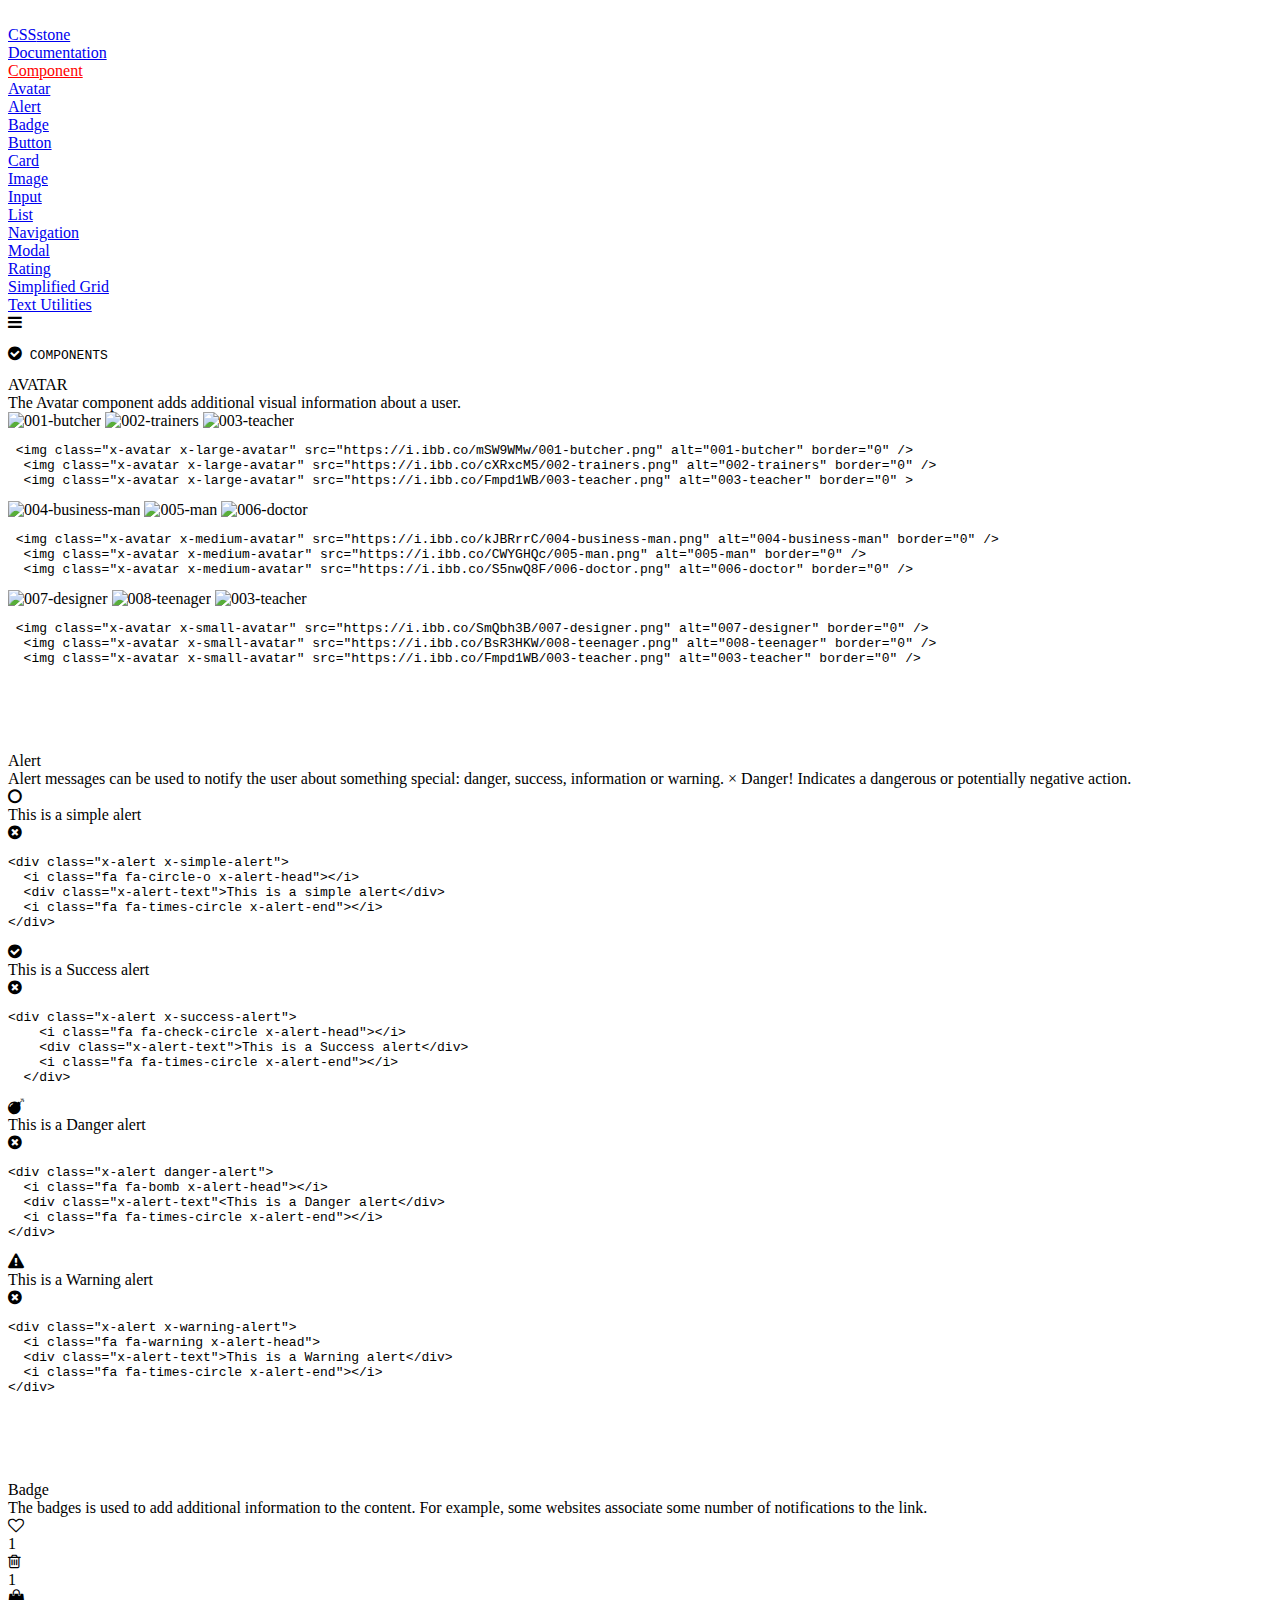
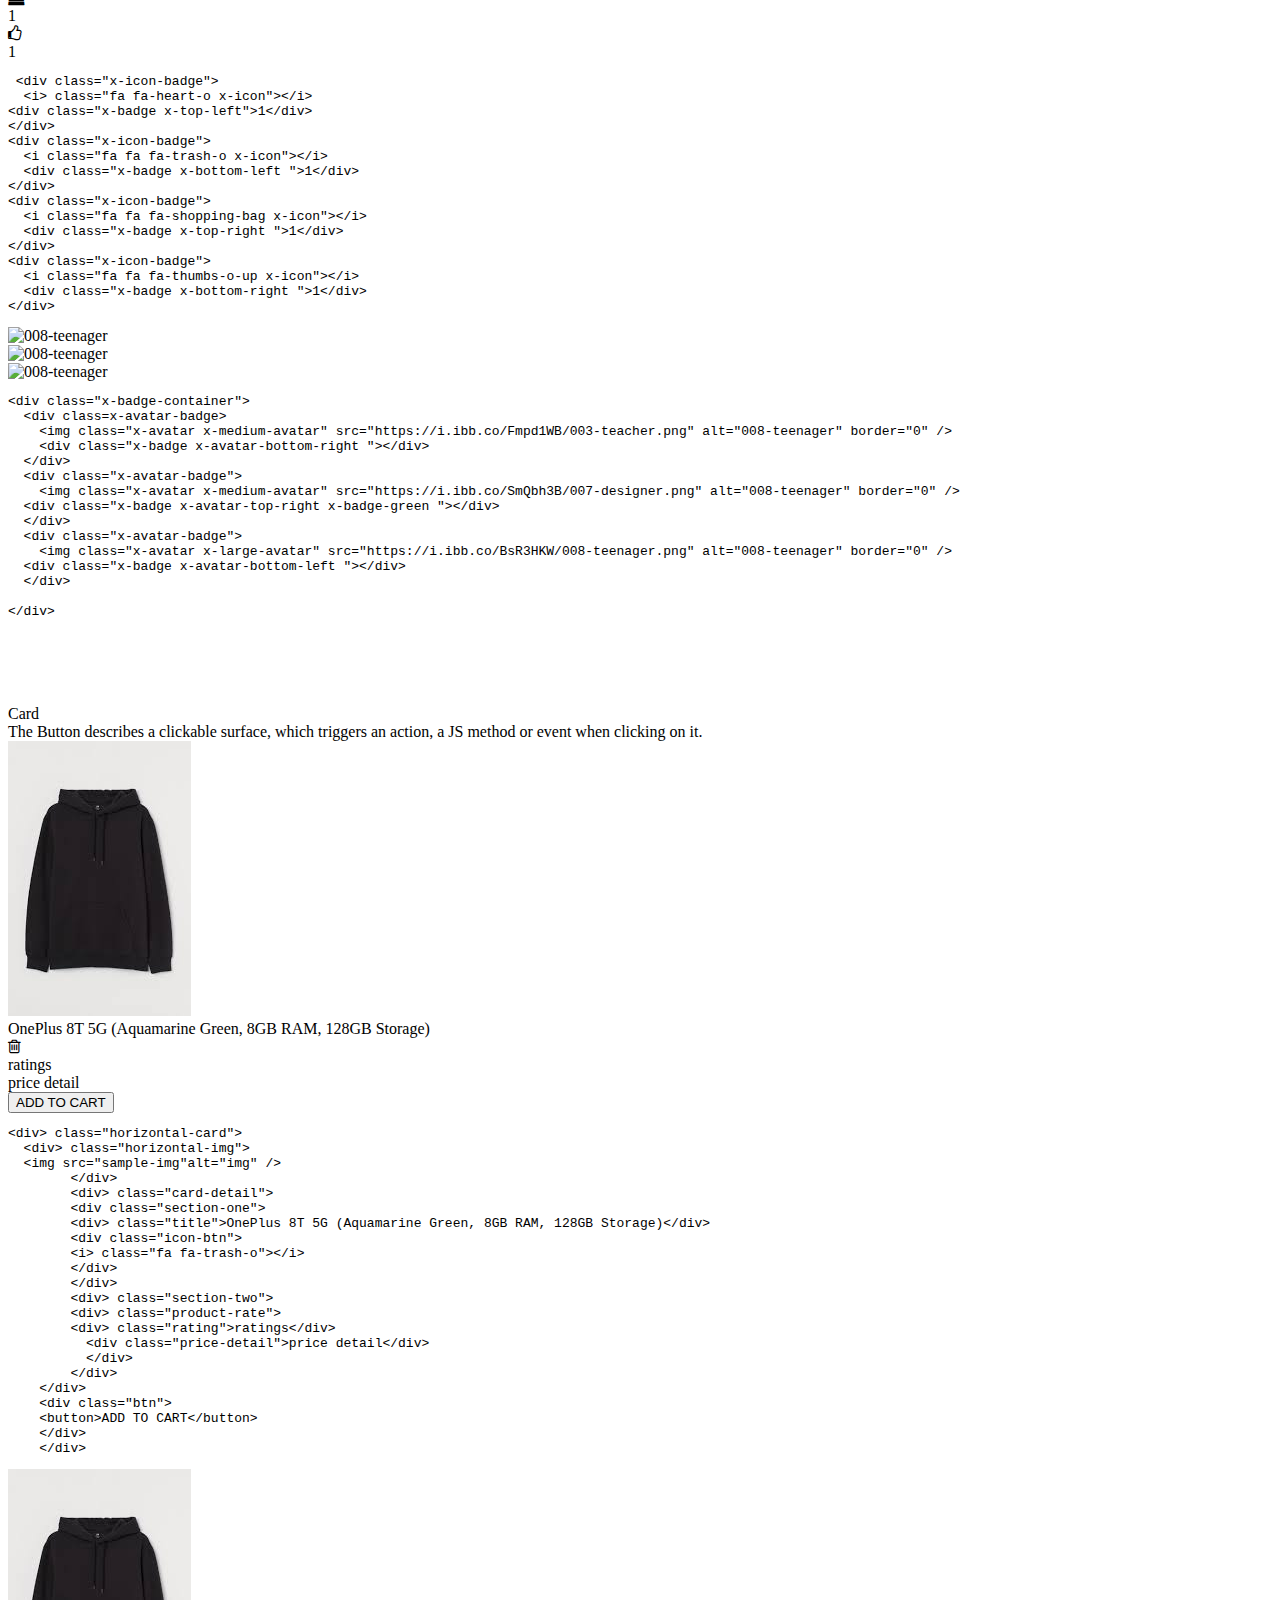
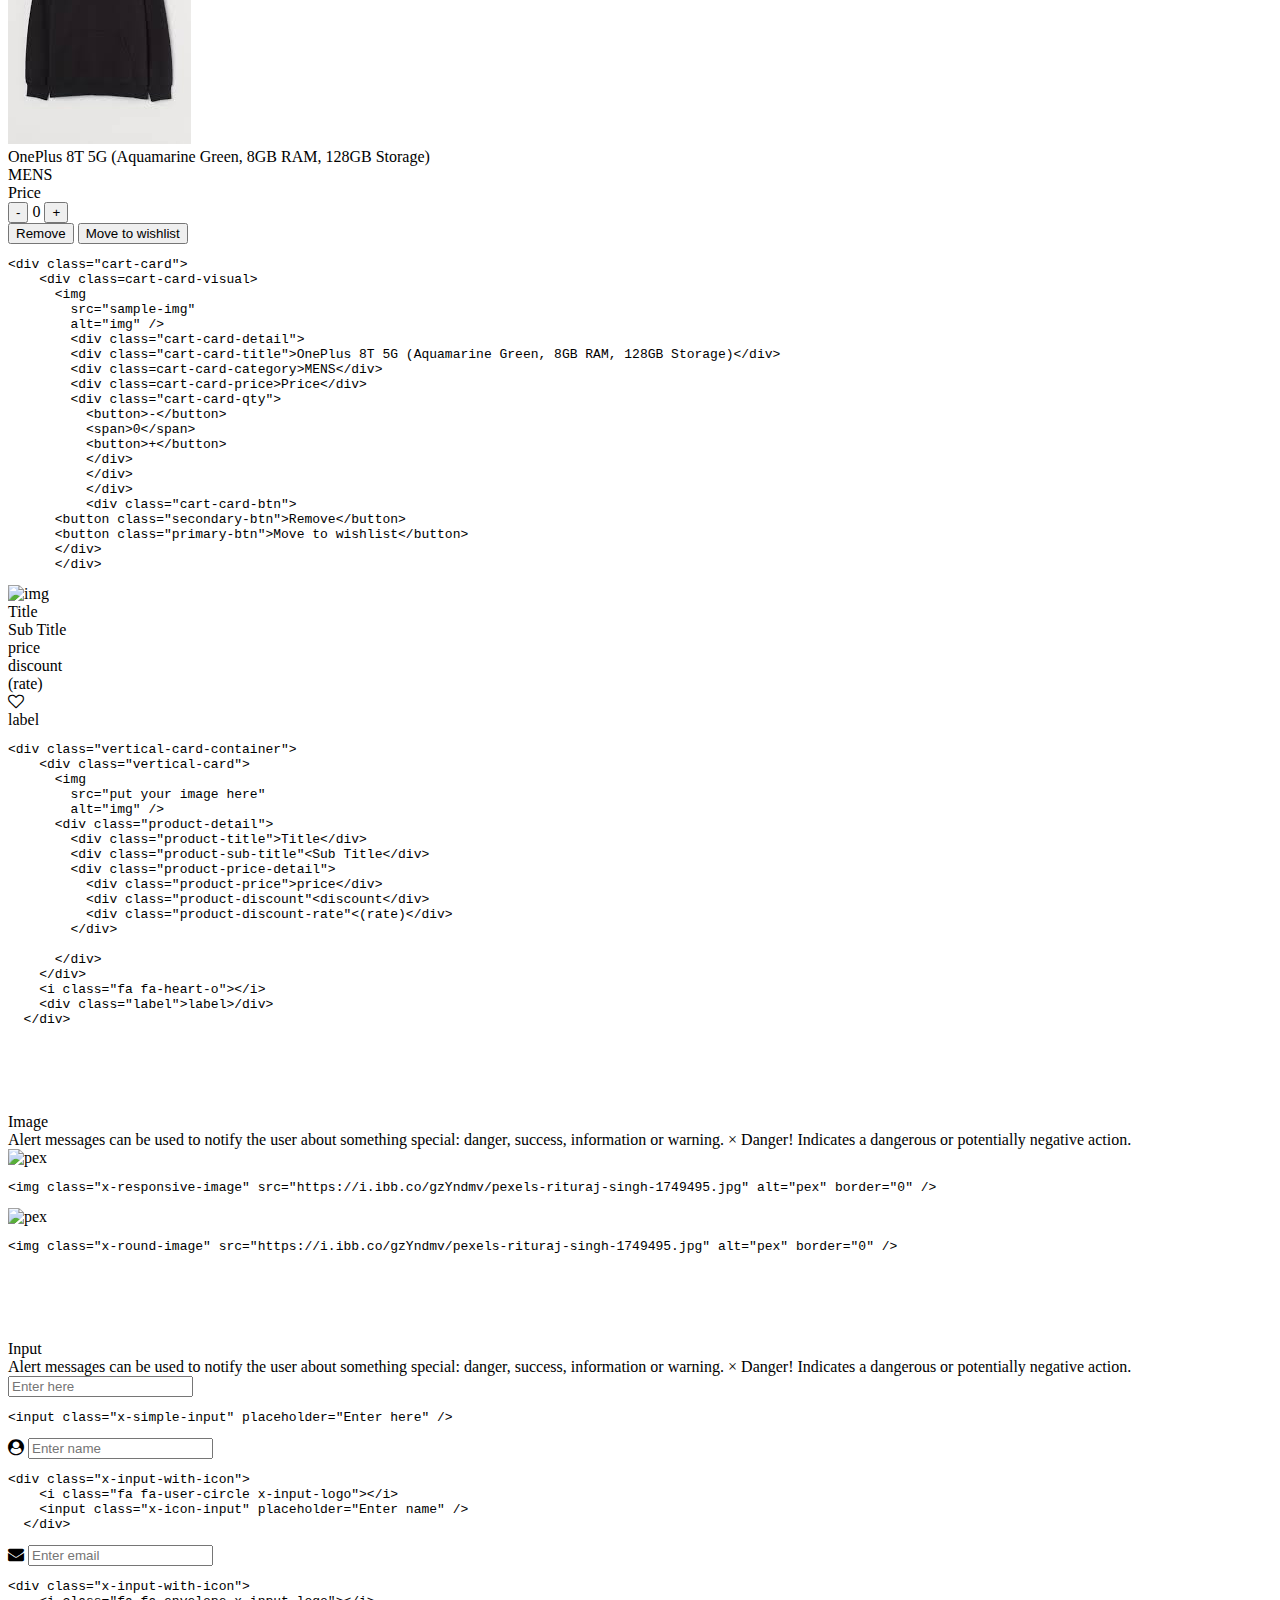
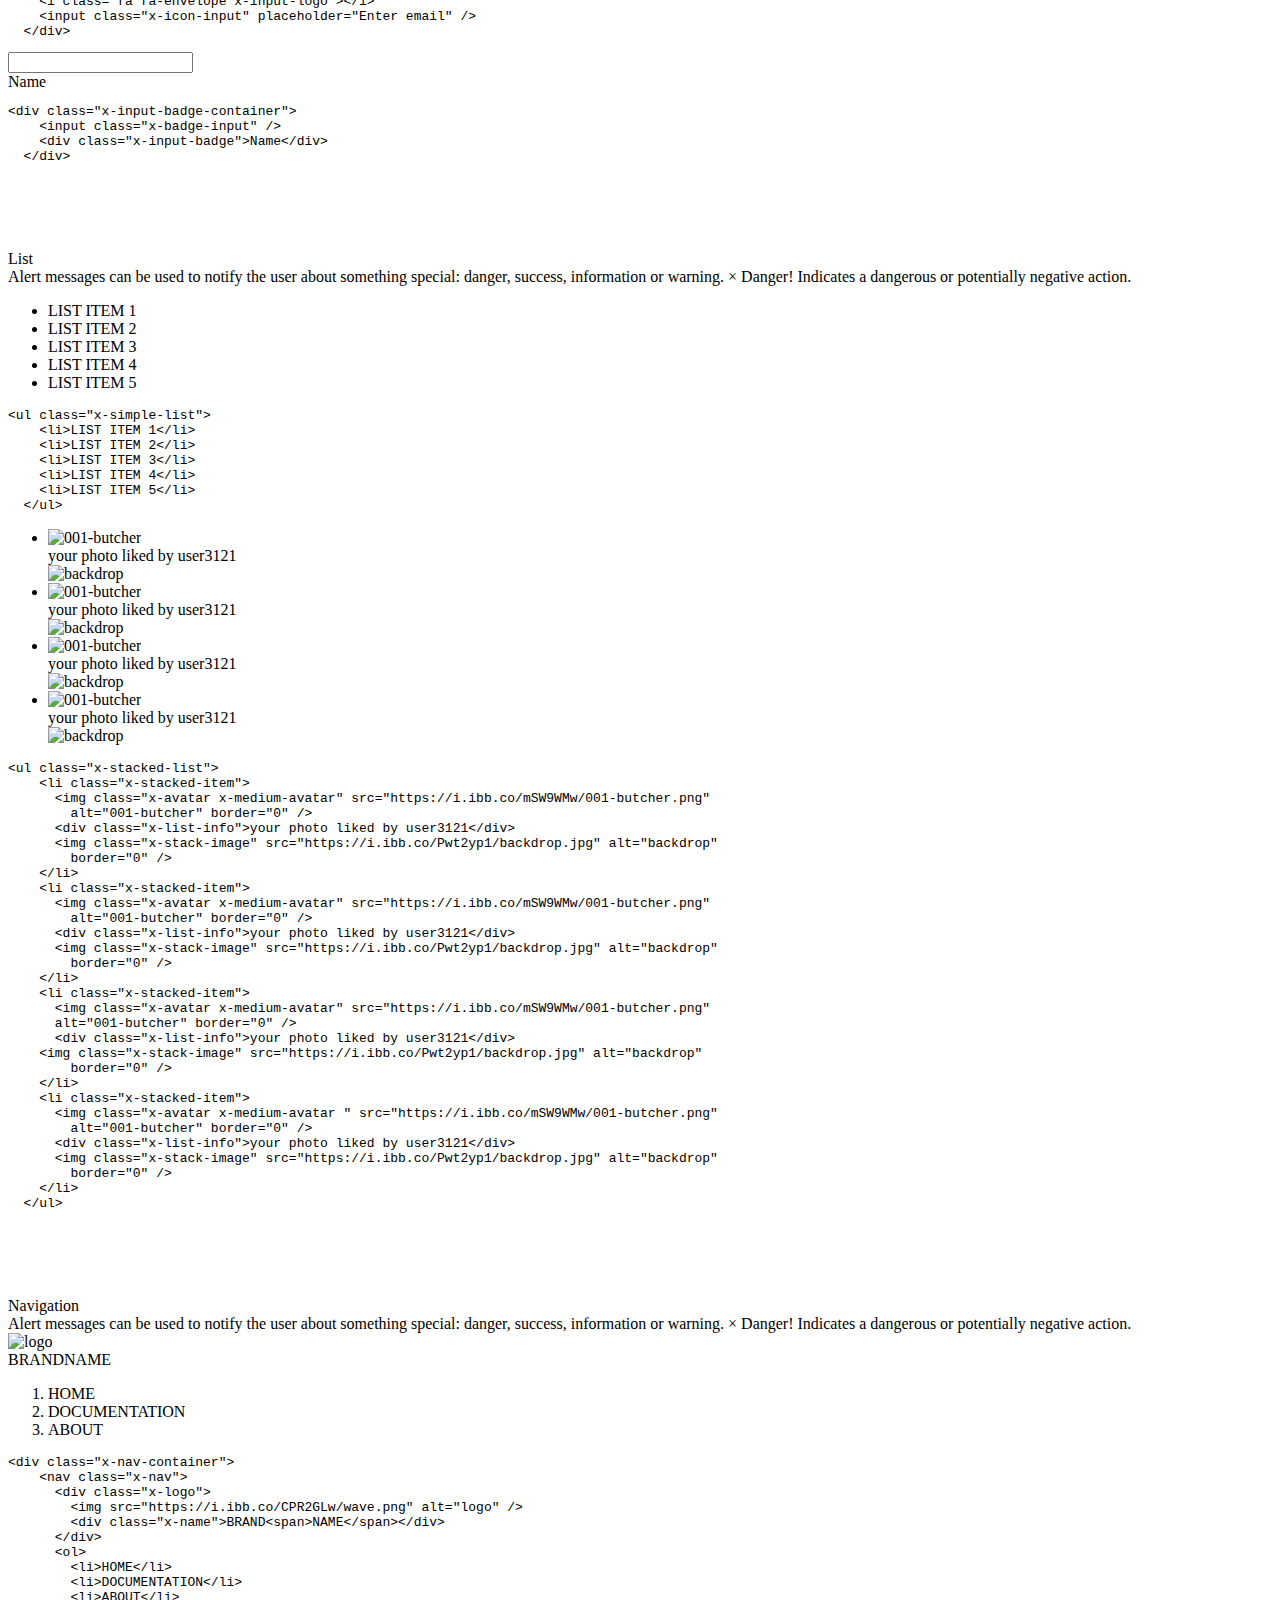
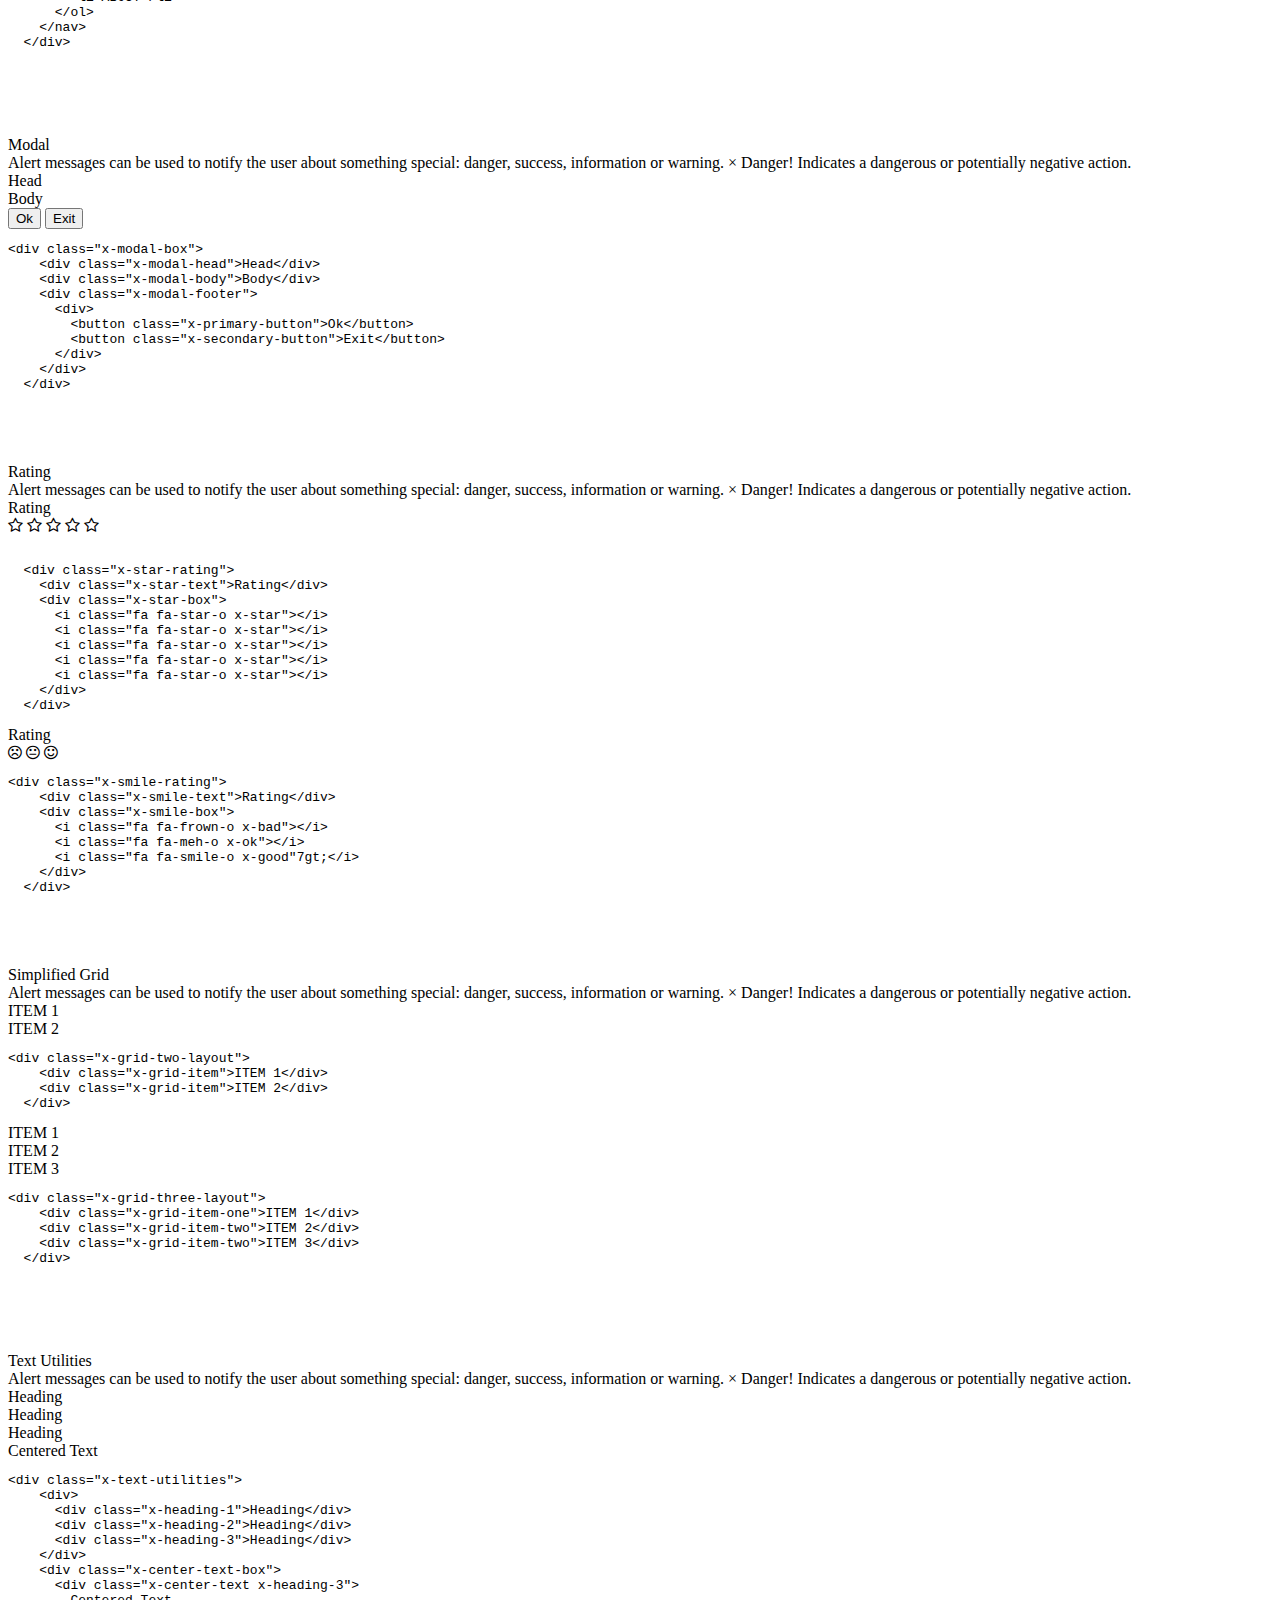
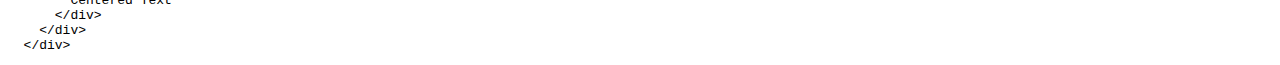
==== pages/component.html @ 978ebd3c "feat : add components" ====
<!DOCTYPE html>
<html lang="en">

<head>
  <meta charset="UTF-8" />
  <meta name="viewport" content="width=device-width, initial-scale=1.0" />
  <meta http-equiv="X-UA-Compatible" content="ie=edge" />
  <link rel="stylesheet" href="https://cssstonecomponent.netlify.app/style.css" />
  <link rel="stylesheet" href="https://cdnjs.cloudflare.com/ajax/libs/font-awesome/4.7.0/css/font-awesome.min.css" />
  <link rel="stylesheet" href="../css/styles.css" />
  <link rel="stylesheet"
    href="https://cdnjs.cloudflare.com/ajax/libs/highlight.js/11.1.0/styles/monokai-sublime.min.css" />
  <title>Document</title>
</head>

<body>
  <div class="app-container">
    <nav>
      <a href="../index.html">
        <div class="logo">
          <img src="https://i.ibb.co/N65VjXL/stone-1.png" alt="" />
          <div class="name">CSS<span>stone</span></div>
        </div>
      </a>
      <div class="nav-menu">
        <div class="nav-item"><a href="./documentation.html"> Documentation</a></div>
        <div class="nav-item"><a style="color: red;" href="./component.html"> Component</a></div>
      </div>
    </nav>
    <div class="main">
      <div class="main-content">
        <div class="sidebar">
          <div class="sidebar-item"><a href="#Avatar">Avatar</a></div>
          <div class="sidebar-item"><a href="#Alert">Alert</a></div>
          <div class="sidebar-item"><a href="#Badge">Badge</a></div>
          <div class="sidebar-item"><a href="#Button">Button</a></div>
          <div class="sidebar-item"><a href="#Card">Card</a></div>
          <div class="sidebar-item"><a href="#Image">Image</a></div>
          <div class="sidebar-item"><a href="#Input">Input</a></div>
          <div class="sidebar-item"><a href="#List">List</a></div>
          <div class="sidebar-item"><a href="#Navigation">Navigation</a></div>
          <div class="sidebar-item"><a href="#Modal">Modal</a></div>
          <div class="sidebar-item"><a href="#Rating">Rating</a></div>
          <div class="sidebar-item"><a href="#Simplified">Simplified Grid</a></div>
          <div class="sidebar-item"><a href="#Text-utilities">Text Utilities</a></div>
        </div>
        <div class="content-box">
          <div>
            <div class="menu">
              <i class="fa fa-reorder"></i>
            </div>
            <div class="content">

              <section id="Avatar" class="component-box">
                <pre
                  id="Avatar"><div class="page-title"><i class="fa fa-check-circle" aria-hidden="true"></i> COMPONENTS</div></pre>
                <div class="component-title">AVATAR</div>
                <div class="component-description">The Avatar component adds additional visual information about a user.
                </div>
                <div class="x-avatar-container">
                  <img class="x-avatar x-large-avatar" src="https://i.ibb.co/mSW9WMw/001-butcher.png" alt="001-butcher"
                    border="0" />
                  <img class="x-avatar x-large-avatar" src="https://i.ibb.co/cXRxcM5/002-trainers.png"
                    alt="002-trainers" border="0" />
                  <img class="x-avatar x-large-avatar" src="https://i.ibb.co/Fmpd1WB/003-teacher.png" alt="003-teacher"
                    border="0" />
                </div>
                <pre><code class="language-html"> &lt;img class="x-avatar x-large-avatar" src="https://i.ibb.co/mSW9WMw/001-butcher.png" alt="001-butcher" border="0" /&gt;
  &lt;img class="x-avatar x-large-avatar" src="https://i.ibb.co/cXRxcM5/002-trainers.png" alt="002-trainers" border="0" /&gt;
  &lt;img class="x-avatar x-large-avatar" src="https://i.ibb.co/Fmpd1WB/003-teacher.png" alt="003-teacher" border="0" &gt;</code></pre>


                <div class="x-avatar-container">
                  <img class="x-avatar x-medium-avatar" src="https://i.ibb.co/kJBRrrC/004-business-man.png"
                    alt="004-business-man" border="0" />
                  <img class="x-avatar x-medium-avatar" src="https://i.ibb.co/CWYGHQc/005-man.png" alt="005-man"
                    border="0" />
                  <img class="x-avatar x-medium-avatar" src="https://i.ibb.co/S5nwQ8F/006-doctor.png" alt="006-doctor"
                    border="0" />
                </div>

                <pre><code class="language-html"> &lt;img class="x-avatar x-medium-avatar" src="https://i.ibb.co/kJBRrrC/004-business-man.png" alt="004-business-man" border="0" /&gt;
  &lt;img class="x-avatar x-medium-avatar" src="https://i.ibb.co/CWYGHQc/005-man.png" alt="005-man" border="0" /&gt;
  &lt;img class="x-avatar x-medium-avatar" src="https://i.ibb.co/S5nwQ8F/006-doctor.png" alt="006-doctor" border="0" /&gt;</code></pre>

                <div class="x-avatar-container">
                  <img class="x-avatar x-small-avatar" src="https://i.ibb.co/SmQbh3B/007-designer.png"
                    alt="007-designer" border="0" />
                  <img class="x-avatar x-small-avatar" src="https://i.ibb.co/BsR3HKW/008-teenager.png"
                    alt="008-teenager" border="0" />
                  <img class="x-avatar x-small-avatar" src="https://i.ibb.co/Fmpd1WB/003-teacher.png" alt="003-teacher"
                    border="0" />
                </div>
                <pre><code  class="language-html code "> &lt;img class="x-avatar x-small-avatar" src="https://i.ibb.co/SmQbh3B/007-designer.png" alt="007-designer" border="0" /&gt;
  &lt;img class="x-avatar x-small-avatar" src="https://i.ibb.co/BsR3HKW/008-teenager.png" alt="008-teenager" border="0" /&gt;
  &lt;img class="x-avatar x-small-avatar" src="https://i.ibb.co/Fmpd1WB/003-teacher.png" alt="003-teacher" border="0" /&gt;</code></pre>

              </section>

              <pre id="Alert">



              </pre>

              <section class="component-box">
                <div class="component-title">Alert</div>
                <div class="component-description">
                  Alert messages can be used to notify the user about something special: danger, success, information or
                  warning. × Danger! Indicates a dangerous or potentially negative action.
                </div>
                <div class="x-alert-container">
                  <div class="x-alert x-simple-alert">
                    <i class="fa fa-circle-o x-alert-head"></i>
                    <div class="x-alert-text">This is a simple alert</div>
                    <i class="fa fa-times-circle x-alert-end"></i>
                  </div>

                  <pre><code class="language-html">&lt;div class="x-alert x-simple-alert"&gt;
  &lt;i class="fa fa-circle-o x-alert-head"&gt;&lt;/i&gt;
  &lt;div class="x-alert-text">This is a simple alert&lt;/div&gt;
  &lt;i class="fa fa-times-circle x-alert-end"&gt;&lt;/i&gt;
&lt;/div&gt;</code></pre>




                  <div class="x-alert x-success-alert">
                    <i class="fa fa-check-circle x-alert-head"></i>
                    <div class="x-alert-text">This is a Success alert</div>
                    <i class="fa fa-times-circle x-alert-end"></i>
                  </div>
                  <pre><code class="language-html">&lt;div class="x-alert x-success-alert"&gt;
    &lt;i class="fa fa-check-circle x-alert-head"&gt;&lt;/i&gt;
    &lt;div class="x-alert-text"&gt;This is a Success alert&lt;/div&gt;
    &lt;i class="fa fa-times-circle x-alert-end"&gt;&lt;/i&gt;
  &lt;/div&gt;</code></pre>


                  <div class="x-alert danger-alert">
                    <i class="fa fa-bomb x-alert-head"></i>
                    <div class="x-alert-text">This is a Danger alert</div>
                    <i class="fa fa-times-circle x-alert-end"></i>
                  </div>
                  <pre><code class="language-html">&lt;div class="x-alert danger-alert"&gt;
  &lt;i class="fa fa-bomb x-alert-head"&gt;&lt;/i&gt;
  &lt;div class="x-alert-text"&lt;This is a Danger alert&lt;/div&gt;
  &lt;i class="fa fa-times-circle x-alert-end"&gt;&lt;/i&gt;
&lt;/div&gt;</code></pre>



                  <div class="x-alert x-warning-alert">
                    <i class="fa fa-warning x-alert-head"></i>
                    <div class="x-alert-text">This is a Warning alert</div>
                    <i class="fa fa-times-circle x-alert-end"></i>
                  </div>


                  <pre><code class="language-html">&lt;div class="x-alert x-warning-alert"&gt;
  &lt;i class="fa fa-warning x-alert-head"&gt;</i>
  &lt;div class="x-alert-text"&gt;This is a Warning alert&lt;/div&gt;
  &lt;i class="fa fa-times-circle x-alert-end"&gt;&lt;/i&gt;
&lt;/div&gt;</code></pre>
                </div>
              </section>


              <pre id="Badge">



              </pre>




              <section class="component-box">
                <div class="component-title">Badge</div>
                <div class="component-description">The badges is used to add additional information to the content. For
                  example, some websites associate some number of notifications to the link.</div>
                <div class="component">
                  <div class="x-badge-container">
                    <div class="x-icon-badge">
                      <i class="fa fa-heart-o x-icon"></i>
                      <div class="x-badge x-top-left">1</div>
                    </div>
                    <div class="x-icon-badge">
                      <i class="fa fa fa-trash-o x-icon"></i>
                      <div class="x-badge x-bottom-left ">1</div>
                    </div>
                    <div class="x-icon-badge">
                      <i class="fa fa fa-shopping-bag x-icon"></i>
                      <div class="x-badge x-top-right ">1</div>
                    </div>
                    <div class="x-icon-badge">
                      <i class="fa fa fa-thumbs-o-up x-icon"></i>
                      <div class="x-badge x-bottom-right ">1</div>
                    </div>

                  </div>


                  <pre><code class="language-html"> &lt;div class="x-icon-badge"&gt;
  &lt;i&gt; class="fa fa-heart-o x-icon"&gt;&lt;/i&gt;
&lt;div class="x-badge x-top-left"&gt;1&lt;/div&gt;
&lt;/div&gt;
&lt;div class="x-icon-badge"&gt;
  &lt;i class="fa fa fa-trash-o x-icon"&gt;&lt;/i&gt;
  &lt;div class="x-badge x-bottom-left "&gt;1&lt;/div&gt;
&lt;/div&gt;
&lt;div class="x-icon-badge"&gt;
  &lt;i class="fa fa fa-shopping-bag x-icon">&lt;/i&gt;
  &lt;div class="x-badge x-top-right "&gt;1&lt;/div&gt;
&lt;/div&gt;
&lt;div class="x-icon-badge"&gt;
  &lt;i class="fa fa fa-thumbs-o-up x-icon">&lt;/i>
  &lt;div class="x-badge x-bottom-right "&gt;1&lt;/div&gt;
&lt;/div&gt;</code></pre>



                  <div class="x-badge-container">
                    <div class=x-avatar-badge>
                      <img class="x-avatar x-medium-avatar" src="https://i.ibb.co/Fmpd1WB/003-teacher.png"
                        alt="008-teenager" border="0" />
                      <div class="x-badge x-avatar-bottom-right "></div>

                    </div>
                    <div class="x-avatar-badge">
                      <img class="x-avatar x-medium-avatar" src="https://i.ibb.co/SmQbh3B/007-designer.png"
                        alt="008-teenager" border="0" />
                      <div class="x-badge x-avatar-top-right x-badge-green "></div>
                    </div>
                    <div class="x-avatar-badge">
                      <img class="x-avatar x-large-avatar" src="https://i.ibb.co/BsR3HKW/008-teenager.png"
                        alt="008-teenager" border="0" />
                      <div class="x-badge x-avatar-bottom-left "></div>
                    </div>

                  </div>
                  <pre><code class="language-html">&lt;div class="x-badge-container"&gt;
  &lt;div class=x-avatar-badge&gt;
    &lt;img class="x-avatar x-medium-avatar" src="https://i.ibb.co/Fmpd1WB/003-teacher.png" alt="008-teenager" border="0" /&gt;
    &lt;div class="x-badge x-avatar-bottom-right "&gt;&lt;/div&gt;
  &lt;/div&gt;
  &lt;div class="x-avatar-badge"&gt;
    &lt;img class="x-avatar x-medium-avatar" src="https://i.ibb.co/SmQbh3B/007-designer.png" alt="008-teenager" border="0" /&gt;
  &lt;div class="x-badge x-avatar-top-right x-badge-green ">&lt;/div&gt;
  &lt;/div&gt;
  &lt;div class="x-avatar-badge"&gt;
    &lt;img class="x-avatar x-large-avatar" src="https://i.ibb.co/BsR3HKW/008-teenager.png" alt="008-teenager" border="0" /&gt;
  &lt;div class="x-badge x-avatar-bottom-left ">&lt;/div&gt;
  &lt;/div&gt;

&lt;/div&gt;</code></pre>

                </div>
              </section>



              <pre id="Card">



              </pre>




              <section class="component-box">
                <div class="component-title">Card</div>
                <div class="component-description">
                  The Button describes a clickable surface, which triggers an action, a JS method or event when clicking
                  on it.</div>
                <div class="component">
                  <div class="horizontal-card">
                    <div class="horizontal-img">
                      <img
                        src="[data-uri]"
                        alt="img" />
                    </div>
                    <div class="card-detail">
                      <div class="section-one">
                        <div class="title">OnePlus 8T 5G (Aquamarine Green, 8GB RAM, 128GB Storage)</div>
                        <div class="icon-btn">
                          <i class="fa fa-trash-o"></i>
                        </div>
                      </div>
                      <div class="section-two">
                        <div class="product-rate">
                          <div class="rating">ratings</div>
                          <div class="price-detail">price detail</div>
                        </div>


                      </div>


                    </div>
                    <div class="btn">
                      <button>ADD TO CART</button>
                    </div>
                  </div>


                  <pre><code class="language-html">&lt;div&gt; class="horizontal-card"&gt;
  &lt;div&gt; class="horizontal-img"&gt;
  &lt;img src="sample-img"alt="img" /&gt;
        &lt;/div&gt;
        &lt;div&gt; class="card-detail"&gt;
        &lt;div class="section-one"&gt;
        &lt;div&gt; class="title"&gt;OnePlus 8T 5G (Aquamarine Green, 8GB RAM, 128GB Storage)&lt;/div&gt;
        &lt;div class="icon-btn"&gt;
        &lt;i&gt; class="fa fa-trash-o">&lt;/i&gt;
        &lt;/div&gt;
        &lt;/div&gt;
        &lt;div&gt; class="section-two"&gt;
        &lt;div&gt; class="product-rate"&gt;
        &lt;div&gt; class="rating">ratings&lt;/div&gt;
          &lt;div class="price-detail"&gt;price detail&lt;/div&gt;
          &lt;/div&gt;
        &lt;/div&gt;
    &lt;/div&gt;
    &lt;div class="btn"&gt;
    &lt;button&gt;ADD TO CART&lt;/button&gt;
    &lt;/div&gt;
    &lt;/div&gt;</code></pre>






                  <div class="cart-card">
                    <div class=cart-card-visual>
                      <img
                        src="[data-uri]"
                        alt="img" />
                      <div class="cart-card-detail">
                        <div class="cart-card-title">OnePlus 8T 5G (Aquamarine Green, 8GB RAM, 128GB Storage)</div>
                        <div class=cart-card-category>MENS</div>
                        <div class=cart-card-price>Price</div>
                        <div class="cart-card-qty">
                          <button>-</button>
                          <span>0</span>
                          <button>+</button>
                        </div>
                      </div>
                    </div>
                    <div class="cart-card-btn">
                      <button class="secondary-btn">Remove</button>
                      <button class="primary-btn">Move to wishlist</button>
                    </div>
                  </div>

                  <pre><code class="language-html">&lt;div class="cart-card"&gt;
    &lt;div class=cart-card-visual&gt;
      &lt;img
        src="sample-img"
        alt="img" /&gt;
        &lt;div class="cart-card-detail"&gt;
        &lt;div class="cart-card-title"&gt;OnePlus 8T 5G (Aquamarine Green, 8GB RAM, 128GB Storage)&lt;/div&gt;
        &lt;div class=cart-card-category>MENS&lt;/div&gt;
        &lt;div class=cart-card-price>Price&lt;/div&gt;
        &lt;div class="cart-card-qty"&gt;
          &lt;button>-&lt;/button&gt;
          &lt;span>0&lt;/span&gt;
          &lt;button>+&lt;/button&gt;
          &lt;/div&gt;
          &lt;/div&gt;
          &lt;/div&gt;
          &lt;div class="cart-card-btn"&gt;
      &lt;button class="secondary-btn">Remove&lt;/button&gt;
      &lt;button class="primary-btn">Move to wishlist&lt;/button&gt;
      &lt;/div&gt;
      &lt;/div&gt;</code></pre>



                  <div class="vertical-card-container">
                    <div class="vertical-card">
                      <img
                        src="https://encrypted-tbn1.gstatic.com/shopping?q=tbn:ANd9GcRkSz6Z052fEF9FCIKtK4ckr84siVfD7YoCHuKXB4Wa2L5F1HJ79UEt3oxcUUyt5Ts0K--gOsFvYIi30_foLUqBvz4rgLSIJVbhl_UvGUP-qI5SAs1dClyr5g&usqp=CAE"
                        alt="img" />
                      <div class="product-detail">
                        <div class="product-title">Title</div>
                        <div class="product-sub-title">Sub Title</div>
                        <div class="product-price-detail">
                          <div class="product-price">price</div>
                          <div class="product-discount">discount</div>
                          <div class="product-discount-rate">(rate)</div>
                        </div>

                      </div>
                    </div>
                    <i class="fa fa-heart-o"></i>
                    <div class="label">label</div>
                  </div>

                </div>



                <pre><code class="language-html">&lt;div class="vertical-card-container"&gt;
    &lt;div class="vertical-card"&gt;
      &lt;img
        src="put your image here"
        alt="img" /&gt;
      &lt;div class="product-detail"&gt;
        &lt;div class="product-title"&gt;Title&lt;/div&gt;
        &lt;div class="product-sub-title"&lt;Sub Title&lt;/div&gt;
        &lt;div class="product-price-detail"&gt;
          &lt;div class="product-price"&gt;price&lt;/div&gt;
          &lt;div class="product-discount"&lt;discount&lt;/div&gt;
          &lt;div class="product-discount-rate"&lt;(rate)&lt;/div&gt;
        &lt;/div&gt;

      &lt;/div&gt;
    &lt;/div&gt;
    &lt;i class="fa fa-heart-o"&gt;&lt;/i&gt;
    &lt;div class="label"&gt;label&gt;/div&gt;
  &lt;/div&gt;</code></pre>

              </section>



              <pre id="Image">



              </pre>
              <section class="component-box">
                <div class="component-title">Image</div>
                <div class="component-description">
                  Alert messages can be used to notify the user about something special: danger, success, information or
                  warning. × Danger! Indicates a dangerous or potentially negative action.
                </div>
                <div class="component">
                  <img class="x-responsive-image" src="https://i.ibb.co/gzYndmv/pexels-rituraj-singh-1749495.jpg"
                    alt="pex" border="0" />


                  <pre><code class="language-html">&lt;img class="x-responsive-image" src="https://i.ibb.co/gzYndmv/pexels-rituraj-singh-1749495.jpg" alt="pex" border="0" /&gt;</code></pre>


                  <img class="x-round-image" src="https://i.ibb.co/gzYndmv/pexels-rituraj-singh-1749495.jpg" alt="pex"
                    border="0" />

                  <pre><code class="language-html">&lt;img class="x-round-image" src="https://i.ibb.co/gzYndmv/pexels-rituraj-singh-1749495.jpg" alt="pex" border="0" /&gt;</code></pre>
                </div>
              </section>



              <pre id="Input">



              </pre>



              <section class="component-box">
                <div class="component-title">Input</div>
                <div class="component-description">
                  Alert messages can be used to notify the user about something special: danger, success, information or
                  warning. × Danger! Indicates a dangerous or potentially negative action.
                </div>
                <div class="component">
                  <input class="x-simple-input" placeholder="Enter here" />

                  <pre><code class="language-html">&lt;input class="x-simple-input" placeholder="Enter here" /&gt;</code></pre>
                  <div class="x-input-with-icon">
                    <i class="fa fa-user-circle x-input-logo"></i>
                    <input class="x-icon-input" placeholder="Enter name" />
                  </div>

                  <pre><code class="language-html">&lt;div class="x-input-with-icon"&gt;
    &lt;i class="fa fa-user-circle x-input-logo"&gt;&lt;/i&gt;
    &lt;input class="x-icon-input" placeholder="Enter name" /&gt;
  &lt;/div&gt;</code></pre>


                  <div class="x-input-with-icon">
                    <i class="fa fa-envelope x-input-logo"></i>
                    <input class="x-icon-input" placeholder="Enter email" />
                  </div>

                  <pre><code class="language-html">&lt;div class="x-input-with-icon"&gt;
    &lt;i class="fa fa-envelope x-input-logo"&gt;&lt;/i&gt;
    &lt;input class="x-icon-input" placeholder="Enter email" /&gt;
  &lt;/div&gt;</code></pre>

                  <div class="x-input-badge-container">
                    <input class="x-badge-input" />
                    <div class="x-input-badge">Name</div>
                  </div>

                  <pre><code class="language-html">&lt;div class="x-input-badge-container"&gt;
    &lt;input class="x-badge-input" /&gt;
    &lt;div class="x-input-badge"&gt;Name&lt;/div&gt;
  &lt;/div&gt;</code></pre>



                </div>
              </section>





              <pre id="List">



              </pre>


              <section class="component-box">
                <div class="component-title">List</div>
                <div class="component-description">
                  Alert messages can be used to notify the user about something special: danger, success, information or
                  warning. × Danger! Indicates a dangerous or potentially negative action.
                </div>
                <div class="component">
                  <div class="x-list">
                    <ul class="x-simple-list">
                      <li>LIST ITEM 1</li>
                      <li>LIST ITEM 2</li>
                      <li>LIST ITEM 3</li>
                      <li>LIST ITEM 4</li>
                      <li>LIST ITEM 5</li>
                    </ul>


                    <pre><code class="language-html">&lt;ul class="x-simple-list"&gt;
    &lt;li&gt;LIST ITEM 1&lt;/li&gt;
    &lt;li&gt;LIST ITEM 2&lt;/li&gt;
    &lt;li&gt;LIST ITEM 3&lt;/li&gt;
    &lt;li&gt;LIST ITEM 4&lt;/li&gt;
    &lt;li&gt;LIST ITEM 5&lt;/li&gt;
  &lt;/ul&gt;</code></pre>

                    <ul class="x-stacked-list">
                      <li class="x-stacked-item">
                        <img class="x-avatar x-medium-avatar" src="https://i.ibb.co/mSW9WMw/001-butcher.png"
                          alt="001-butcher" border="0" />
                        <div class="x-list-info">your photo liked by user3121</div>
                        <img class="x-stack-image" src="https://i.ibb.co/Pwt2yp1/backdrop.jpg" alt="backdrop"
                          border="0" />
                      </li>
                      <li class="x-stacked-item">
                        <img class="x-avatar x-medium-avatar" src="https://i.ibb.co/mSW9WMw/001-butcher.png"
                          alt="001-butcher" border="0" />
                        <div class="x-list-info">your photo liked by user3121</div>
                        <img class="x-stack-image" src="https://i.ibb.co/Pwt2yp1/backdrop.jpg" alt="backdrop"
                          border="0" />
                      </li>
                      <li class="x-stacked-item">
                        <img class="x-avatar x-medium-avatar" src="https://i.ibb.co/mSW9WMw/001-butcher.png"
                          alt="001-butcher" border="0" />
                        <div class="x-list-info">your photo liked by user3121</div>
                        <img class="x-stack-image" src="https://i.ibb.co/Pwt2yp1/backdrop.jpg" alt="backdrop"
                          border="0" />
                      </li>
                      <li class="x-stacked-item">
                        <img class="x-avatar x-medium-avatar " src="https://i.ibb.co/mSW9WMw/001-butcher.png"
                          alt="001-butcher" border="0" />
                        <div class="x-list-info">your photo liked by user3121</div>
                        <img class="x-stack-image" src="https://i.ibb.co/Pwt2yp1/backdrop.jpg" alt="backdrop"
                          border="0" />
                      </li>
                    </ul>


                    <pre><code class="language-html">&lt;ul class="x-stacked-list"&gt;
    &lt;li class="x-stacked-item"&gt;
      &lt;img class="x-avatar x-medium-avatar" src="https://i.ibb.co/mSW9WMw/001-butcher.png"
        alt="001-butcher" border="0" /&gt;
      &lt;div class="x-list-info">your photo liked by user3121&lt;/div&gt;
      &lt;img class="x-stack-image" src="https://i.ibb.co/Pwt2yp1/backdrop.jpg" alt="backdrop"
        border="0" /&gt;
    &lt;/li&gt;
    &lt;li class="x-stacked-item"&gt;
      &lt;img class="x-avatar x-medium-avatar" src="https://i.ibb.co/mSW9WMw/001-butcher.png"
        alt="001-butcher" border="0" /&gt;
      &lt;div class="x-list-info"&gt;your photo liked by user3121&lt;/div&gt;
      &lt;img class="x-stack-image" src="https://i.ibb.co/Pwt2yp1/backdrop.jpg" alt="backdrop"
        border="0" /&gt;
    &lt;/li&gt;
    &lt;li class="x-stacked-item"&gt;
      &lt;img class="x-avatar x-medium-avatar" src="https://i.ibb.co/mSW9WMw/001-butcher.png"
      alt="001-butcher" border="0" /&gt;
      &lt;div class="x-list-info"&gt;your photo liked by user3121&lt;/div&gt;
    &lt;img class="x-stack-image" src="https://i.ibb.co/Pwt2yp1/backdrop.jpg" alt="backdrop"
        border="0" /&gt;
    &lt;/li&gt;
    &lt;li class="x-stacked-item"&gt;
      &lt;img class="x-avatar x-medium-avatar " src="https://i.ibb.co/mSW9WMw/001-butcher.png"
        alt="001-butcher" border="0" /&gt;
      &lt;div class="x-list-info">your photo liked by user3121&lt;/div&gt;
      &lt;img class="x-stack-image" src="https://i.ibb.co/Pwt2yp1/backdrop.jpg" alt="backdrop"
        border="0" /&gt;
    &lt;/li&gt;
  &lt;/ul&gt;</code></pre>

                  </div>


                </div>
              </section>


              <pre id="Navigation">



              </pre>



              <section class="component-box">
                <div class="component-title">Navigation</div>
                <div class="component-description">
                  Alert messages can be used to notify the user about something special: danger, success, information or
                  warning. × Danger! Indicates a dangerous or potentially negative action.
                </div>
                <div class="component">
                  <div class="x-nav-container">
                    <nav class="x-nav">
                      <div class="x-logo">
                        <img src="https://i.ibb.co/CPR2GLw/wave.png" alt="logo" />
                        <div class="x-name">BRAND<span>NAME</span></div>
                      </div>
                      <ol>
                        <li>HOME</li>
                        <li>DOCUMENTATION</li>
                        <li>ABOUT</li>
                      </ol>
                    </nav>
                  </div>
                </div>

                <pre><code class="language-html">&lt;div class="x-nav-container"&gt;
    &lt;nav class="x-nav"&gt;
      &lt;div class="x-logo"&gt;
        &lt;img src="https://i.ibb.co/CPR2GLw/wave.png" alt="logo" /&gt;
        &lt;div class="x-name"&gt;BRAND&lt;span&gt;NAME&lt;/span&gt;&lt;/div&gt;
      &lt;/div&gt;
      &lt;ol&gt;
        &lt;li&gt;HOME&lt;/li&gt;
        &lt;li&gt;DOCUMENTATION&lt;/li&gt;
        &lt;li&gt;ABOUT&lt;/li&gt;
      &lt;/ol&gt;
    &lt;/nav&gt;
  &lt;/div&gt;</code></pre>




              </section>

              <pre id="Modal">



              </pre>

              <section class="component-box">
                <div class="component-title">Modal</div>
                <div class="component-description">
                  Alert messages can be used to notify the user about something special: danger, success, information or
                  warning. × Danger! Indicates a dangerous or potentially negative action.
                </div>
                <div class="component">
                  <div class="x-modal-box">
                    <div class="x-modal-head">Head</div>
                    <div class="x-modal-body">Body</div>
                    <div class="x-modal-footer">
                      <div>
                        <button class="x-primary-button">Ok</button>
                        <button class="x-secondary-button">Exit</button>
                      </div>
                    </div>
                  </div>
                </div>

                <pre><code class="language-html">&lt;div class="x-modal-box"&gt;
    &lt;div class="x-modal-head"&gt;Head&lt;/div&gt;
    &lt;div class="x-modal-body"&gt;Body&lt;/div&gt;
    &lt;div class="x-modal-footer"&gt;
      &lt;div&gt;
        &lt;button class="x-primary-button"&gt;Ok&lt;/button&gt;
        &lt;button class="x-secondary-button"&gt;Exit&lt;/button&gt;
      &lt;/div&gt;
    &lt;/div&gt;
  &lt;/div&gt;</code></pre>



              </section>



              <pre id="Rating">



</pre>



              <section class="component-box">
                <div class="component-title">Rating</div>
                <div class="component-description">
                  Alert messages can be used to notify the user about something special: danger, success, information or
                  warning. × Danger! Indicates a dangerous or potentially negative action.
                </div>
                <div class="component">
                  <div class="x-star-rating">
                    <div class="x-star-text">Rating</div>
                    <div class="x-star-box">
                      <i class="fa fa-star-o x-star"></i>
                      <i class="fa fa-star-o x-star"></i>
                      <i class="fa fa-star-o x-star"></i>
                      <i class="fa fa-star-o x-star"></i>
                      <i class="fa fa-star-o x-star"></i>
                    </div>
                  </div>



                  <pre><code class="language-html">
  &lt;div class="x-star-rating"&gt;
    &lt;div class="x-star-text"&gt;Rating&lt;/div&gt;
    &lt;div class="x-star-box"&gt;
      &lt;i class="fa fa-star-o x-star"&gt;&lt;/i&gt;
      &lt;i class="fa fa-star-o x-star"&gt;&lt;/i&gt;
      &lt;i class="fa fa-star-o x-star"&gt;&lt;/i&gt;
      &lt;i class="fa fa-star-o x-star"&gt;&lt;/i&gt;
      &lt;i class="fa fa-star-o x-star"&gt;&lt;/i&gt;
    &lt;/div&gt;
  &lt;/div&gt;</code></pre>





                  <div class="x-smile-rating">
                    <div class="x-smile-text">Rating</div>
                    <div class="x-smile-box">
                      <i class="fa fa-frown-o x-bad"></i>
                      <i class="fa fa-meh-o x-ok"></i>
                      <i class="fa fa-smile-o x-good"></i>
                    </div>
                  </div>
                </div>

                <pre><code class="language-html">&lt;div class="x-smile-rating"&gt;
    &lt;div class="x-smile-text"&gt;Rating&lt;/div&gt;
    &lt;div class="x-smile-box"&gt;
      &lt;i class="fa fa-frown-o x-bad"&gt;&lt;/i&gt;
      &lt;i class="fa fa-meh-o x-ok"&gt;&lt;/i&gt;
      &lt;i class="fa fa-smile-o x-good"7gt;&lt;/i&gt;
    &lt;/div&gt;
  &lt;/div&gt</code></pre>


              </section>




              <pre id="#Simplified">



</pre>



              <section class="component-box">
                <div class="component-title">Simplified Grid</div>
                <div class="component-description">
                  Alert messages can be used to notify the user about something special: danger, success, information or
                  warning. × Danger! Indicates a dangerous or potentially negative action.
                </div>
                <div class="component">
                  <div class="x-grid-container">
                    <div class="x-grid-two-layout">
                      <div class="x-grid-item">ITEM 1</div>
                      <div class="x-grid-item">ITEM 2</div>
                    </div>
                  </div>

                  <pre><code class="language-html">&lt;div class="x-grid-two-layout"&gt;
    &lt;div class="x-grid-item"&gt;ITEM 1&lt;/div&gt;
    &lt;div class="x-grid-item"&gt;ITEM 2&lt;/div&gt;
  &lt;/div&gt;</code></pre>

                  <div class="x-grid-container">
                    <div class="x-grid-three-layout">
                      <div class="x-grid-item-one">ITEM 1</div>
                      <div class="x-grid-item-two">ITEM 2</div>
                      <div class="x-grid-item-two">ITEM 3</div>
                    </div>
                  </div>

                  <pre><code class="language-html">&lt;div class="x-grid-three-layout"&gt;
    &lt;div class="x-grid-item-one"&gt;ITEM 1&lt;/div&gt;
    &lt;div class="x-grid-item-two"&gt;ITEM 2&lt;/div&gt;
    &lt;div class="x-grid-item-two"&gt;ITEM 3&lt;/div&gt;
  &lt;/div&gt;</code></pre>

                </div>
              </section>



              <pre id="Text-utilities">



              </pre>








              <section class="component-box">
                <div class="component-title">Text Utilities</div>
                <div class="component-description">
                  Alert messages can be used to notify the user about something special: danger, success, information or
                  warning. × Danger! Indicates a dangerous or potentially negative action.
                </div>
                <div class="component">
                  <div class="x-text-utilities">
                    <div>
                      <div class="x-heading-1">Heading</div>
                      <div class="x-heading-2">Heading</div>
                      <div class="x-heading-3">Heading</div>
                    </div>
                    <div class="x-center-text-box">
                      <div class="x-center-text x-heading-3">
                        Centered Text
                      </div>

                    </div>
                  </div>

                  <pre><code class="language-html">&lt;div class="x-text-utilities"&gt;
    &lt;div&gt;
      &lt;div class="x-heading-1">Heading&lt;/div&gt;
      &lt;div class="x-heading-2">Heading&lt;/div&gt;
      &lt;div class="x-heading-3">Heading&lt;/div&gt;
    &lt;/div&gt;
    &lt;div class="x-center-text-box"&gt;
      &lt;div class="x-center-text x-heading-3"&gt;
        Centered Text
      &lt;/div&gt;
    &lt;/div&gt;
  &lt;/div&gt;</code></pre>


                </div>
              </section>


            </div>
          </div>
        </div>
      </div>
    </div>
  </div>
  <script src="../js/component.js"></script>
  <script src="//cdnjs.cloudflare.com/ajax/libs/highlight.js/11.1.0/highlight.min.js"></script>
  <script>
    hljs.highlightAll();
  </script>
</body>

</html>
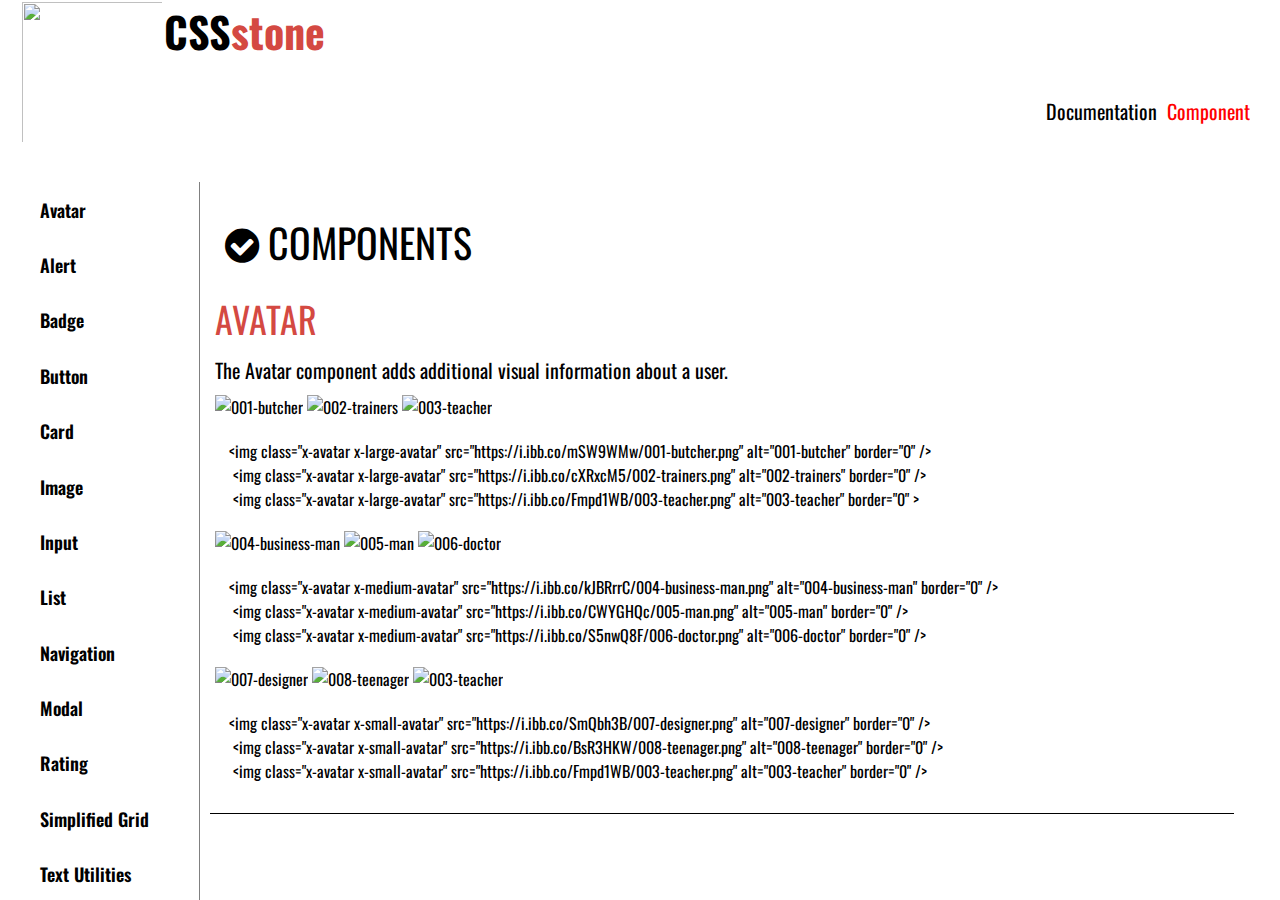
==== commit 15c884f5: "FORMAT :  add description" ====
--- a/pages/component.html
+++ b/pages/component.html
@@ -272,8 +272,7 @@
               <section class="component-box">
                 <div class="component-title">Card</div>
                 <div class="component-description">
-                  The Button describes a clickable surface, which triggers an action, a JS method or event when clicking
-                  on it.</div>
+                  A card is a flexible and extensible content container. It includes options for headers and footers, a wide variety of content, contextual background colors, and powerful display options.</div>
                 <div class="component">
                   <div class="horizontal-card">
                     <div class="horizontal-img">
@@ -435,8 +434,7 @@
               <section class="component-box">
                 <div class="component-title">Image</div>
                 <div class="component-description">
-                  Alert messages can be used to notify the user about something special: danger, success, information or
-                  warning. × Danger! Indicates a dangerous or potentially negative action.
+                  Images are made responsive with max-width: 100%; and height: auto; are applied to the image so that it scales with the parent element.
                 </div>
                 <div class="component">
                   <img class="x-responsive-image" src="https://i.ibb.co/gzYndmv/pexels-rituraj-singh-1749495.jpg"
@@ -466,8 +464,7 @@
               <section class="component-box">
                 <div class="component-title">Input</div>
                 <div class="component-description">
-                  Alert messages can be used to notify the user about something special: danger, success, information or
-                  warning. × Danger! Indicates a dangerous or potentially negative action.
+                  The input component specifies an input field where the user can enter data. The input component is the most important form element. The input component can be displayed in several ways, depending on the type attribute.
                 </div>
                 <div class="component">
                   <input class="x-simple-input" placeholder="Enter here" />
@@ -523,8 +520,7 @@
               <section class="component-box">
                 <div class="component-title">List</div>
                 <div class="component-description">
-                  Alert messages can be used to notify the user about something special: danger, success, information or
-                  warning. × Danger! Indicates a dangerous or potentially negative action.
+                  Lists allow web developers to group a set of related items in lists.
                 </div>
                 <div class="component">
                   <div class="x-list">
@@ -626,8 +622,7 @@
               <section class="component-box">
                 <div class="component-title">Navigation</div>
                 <div class="component-description">
-                  Alert messages can be used to notify the user about something special: danger, success, information or
-                  warning. × Danger! Indicates a dangerous or potentially negative action.
+                  Navigation bar are the component which is the most important part of a site used for navigation between pages.
                 </div>
                 <div class="component">
                   <div class="x-nav-container">
@@ -673,8 +668,7 @@
               <section class="component-box">
                 <div class="component-title">Modal</div>
                 <div class="component-description">
-                  Alert messages can be used to notify the user about something special: danger, success, information or
-                  warning. × Danger! Indicates a dangerous or potentially negative action.
+                  A modal (also called a modal window or lightbox) is a web page element that displays in front of and deactivates all other page content.
                 </div>
                 <div class="component">
                   <div class="x-modal-box">
@@ -717,8 +711,7 @@
               <section class="component-box">
                 <div class="component-title">Rating</div>
                 <div class="component-description">
-                  Alert messages can be used to notify the user about something special: danger, success, information or
-                  warning. × Danger! Indicates a dangerous or potentially negative action.
+                  Rating component's are used for grading purpose for eg giving rating to clothes in ecommerce site.
                 </div>
                 <div class="component">
                   <div class="x-star-rating">
@@ -786,8 +779,9 @@
               <section class="component-box">
                 <div class="component-title">Simplified Grid</div>
                 <div class="component-description">
-                  Alert messages can be used to notify the user about something special: danger, success, information or
-                  warning. × Danger! Indicates a dangerous or potentially negative action.
+                  The CSS Grid Layout Module offers a grid-based layout system, with rows and columns, making it easier to design web pages without having to use floats and positioning.
+
+
                 </div>
                 <div class="component">
                   <div class="x-grid-container">
@@ -837,8 +831,7 @@
               <section class="component-box">
                 <div class="component-title">Text Utilities</div>
                 <div class="component-description">
-                  Alert messages can be used to notify the user about something special: danger, success, information or
-                  warning. × Danger! Indicates a dangerous or potentially negative action.
+                 Text utlilities are the classes used for manipulating text properties
                 </div>
                 <div class="component">
                   <div class="x-text-utilities">
--- a/css/styles.css
+++ b/css/styles.css
@@ -0,0 +1,269 @@
+@import url("https://fonts.googleapis.com/css2?family=Oswald:wght@200;300;400;500;600;700&display=swap");
+@import url("https://cssstonecomponent.netlify.app/style.css");
+:root{
+  --primary-color : rgba(212, 73, 66, 255);
+}
+              
+* {
+  padding: 0;
+  margin: 0;
+  box-sizing: border-box;
+  text-decoration: none;
+  font-family: "Oswald", sans-serif;
+  color: black;
+}
+body {
+  font-family: sans-serif;
+  display: flex;
+  flex-direction: row;
+  align-self: center;
+  height: 100vh;
+  width: 100vw;
+}
+.app-container {
+  width: 100vw;
+  display: flex;
+  justify-content: center;
+}
+.app-container > nav {
+  padding: 0px 20px;
+  width: 100vw;
+  height: 18vh;
+  display: flex;
+  background-color: white;
+  position: fixed;
+  top: 0;
+  justify-content: space-between;
+  z-index:9999;
+ 
+
+}
+.logo {
+  display: flex;
+  position: relative;
+  height: 100%;
+  justify-content: center;
+}
+
+.logo img {
+  height: 16vh;
+  width: 16vh;
+  padding:2px;
+}
+.logo .name {
+  font-size: 42px;
+  font-weight: 800;
+}
+.name span {
+  color: rgba(212, 73, 66, 255);
+}
+
+.nav-menu {
+  height: 10vh;
+  display: flex;
+  flex-direction: row;
+  align-self: center;
+  justify-content: space-between;
+}
+.nav-item {
+  height: 100%;
+  display: flex;
+  flex-direction: column;
+  font-size: 20px;
+  cursor: pointer;
+  margin-right: 10px;
+  justify-content: flex-end;
+}
+
+
+.page-title{
+  font-size: 40px;
+}
+.menu {
+  display: none;
+}
+.main {
+  display: grid;
+  grid-template-rows: 18vh 82vh;
+  width: 100vw;
+  overflow-x: scroll;
+}
+.main-content {
+  grid-row-start: 2;
+  padding-top: 20px;
+  height: 100%;
+  width: 100%;
+}
+
+.content-box {
+  display: grid;
+  grid-template-columns: 200px auto;
+  padding-left: 200px;
+}
+.content {
+  grid-column-start: 2;
+  height: auto;
+  width: 100%;
+  margin: 0px 10px;
+}
+.sidebar {
+  position: fixed;
+  border-right: 1px solid grey;
+  height: 80%;
+  display: flex;
+  
+  color: #3f444c;
+  font-weight: 600;
+  flex-direction: column;
+  justify-content: space-around;
+  width: 200px;
+  background: white;
+  z-index: 9999;
+}
+.sidebar-item {
+  width: max-content;
+  margin-left: 20%;
+  font-size: 18px;
+  cursor: pointer;
+}
+.sidebar-item:hover {
+  background: rgba(212, 73, 66, 255);
+  color: white;
+  padding: 0px 10px;
+}
+
+
+
+code {
+  width: fit-content;
+  overflow-x: scroll;
+  padding:0;
+}
+
+.code-title {
+  font-size: 42px;
+}
+.component-box{
+  width : 80vw;
+  padding:10px 5px;
+  border-bottom : 1px solid black;
+}
+.component-box  pre{
+  margin: 20px 10px
+}
+
+.component-title{
+  font-size: 36px;
+  margin-bottom: 10px;
+  color : var(--primary-color)
+
+}
+
+.component-description{
+  font-size: 20px ;
+  margin-bottom: 10px;
+  text-align: justify;
+}
+@media (max-width: 620px) {
+  .nav-item {
+    font-size: 16px;
+  }
+  .app-container > nav {
+    height: 12vh;
+  }
+
+  .logo img {
+    height: 12vh;
+    width: 12vh;
+  }
+  .logo .name {
+    font-size: 24px;
+  }
+  .main {
+    grid-template-rows: 12vh 88vh;
+  }
+
+  .page-title{
+    font-size:40px;
+  }
+  .menu{
+    display: inline;
+    font-size: 28px;
+    position: fixed;
+    z-index: 9999;
+    padding:0px 5px;
+    background-color: rgba(212, 73, 66, 255);
+    border-radius: 4px ;
+    
+  }
+  .sidebar {
+    transform: translateX(-100%);
+    transition: transform 560ms;
+    position: fixed;
+    overflow-y: scroll;
+    width:150px
+  }
+  .sidebar.active {
+    transform: translateX(0%);
+  }
+  .content-box {
+    padding-left: 0px;
+    transition: padding-left 560ms;
+    grid-template-columns: 100% 0%;
+    width:100vw;
+  }
+  
+  .content-box.active {
+    padding-left: 150px;
+  }
+  .content {
+    margin-top: 30px;
+    margin-left: 0px;
+    grid-column-start: 1;
+  }
+  .component-box > pre{
+    margin:10px;
+  }
+  code{
+    width: 300px;
+    font-size: 12px;
+  }
+  .code-title {
+    font-size: 20px;
+  }
+
+
+  .component-title{
+    font-size: 24px;
+  
+  }
+
+  .component-description{
+    font-size: 16px ;
+    width : 90vw;
+  }
+  
+
+}
+
+
+@media(max-height : 420px){
+  code {
+    width: 300px;
+    font-size: 12px;
+    overflow-x: scroll;
+  }
+  .code-title {
+    font-size: 20px;
+  }
+  .component-title{
+    font-size: 18px;
+  
+  }
+
+  .component-description{
+    font-size: 16px ;
+    width : 90vw;
+  }
+
+}
